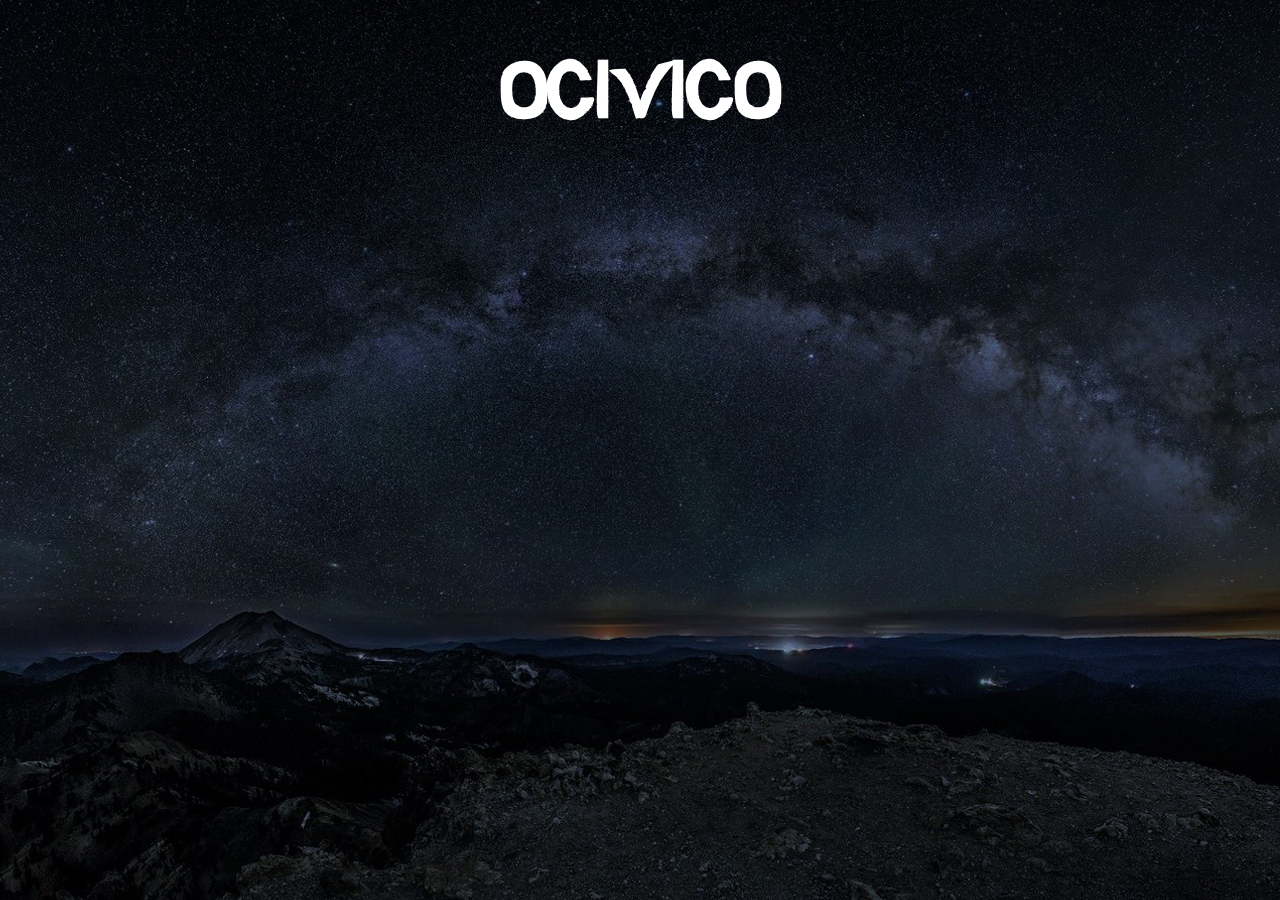
==== About.html @ aca57cec "Add files via upload" ====
<!DOCTYPE html>
<html>
<head>
	<title>OCIVICO - About</title>
	<meta charset="utf-8"/>
	<link rel="stylesheet" type="text/css" href="about.css">
    <link rel="shortcut icon" href="sources/images/1.png" type="image/png">
    <link rel="shortcut icon" type="image/png" href="http://www.example.com/favicon.png" />
</head>
<body>

<script type="text/javascript">
var currentTime = new Date().getHours();
if (7 <= currentTime && currentTime < 20) {
    if (document.body) {
        document.body.background = "sources/images/resized background.jpg";
    }
}
else {
    if (document.body) {
        document.body.background = "sources/images/nighttime.jpg";
    }
}

</script>

<div class="header">
    <style type="text/css">a {text-decoration: none;color:white;}
	</style>
	<h1><a href="index.html">OCIVICO</h1>
	</div>

</body>
</html>
---- about.css ----
body {
  background-position: center top;
  background-repeat: no-repeat;
  background-attachment: fixed;
  margin: 0;
  padding: 0;
}

.header {
	font-size: 40px;
	color: white;
	font-family: Advent Psychosis;
	text-align: center;
	}

/*These are the only fonts you can select from. Keep this at the bottem of the css file.*/
@font-face {
    font-family: "Benny Blanco"; 
    src:url('sources/fonts/Benny Blanco/BENNB.eot') format('embedded-opentype'),
	url('sources/fonts/Benny Blanco/benny_blanco.otf') format('truetype');
}
@font-face {
	font-family: "Advent Psychosis";
	src:url('sources/fonts/Advent Psychosis/Advent_Psychosis.eot') format('embedded-opentype'),
	url('sources/fonts/Advent Psychosis/Advent_Psychosis.ttf') format('truetype');
}
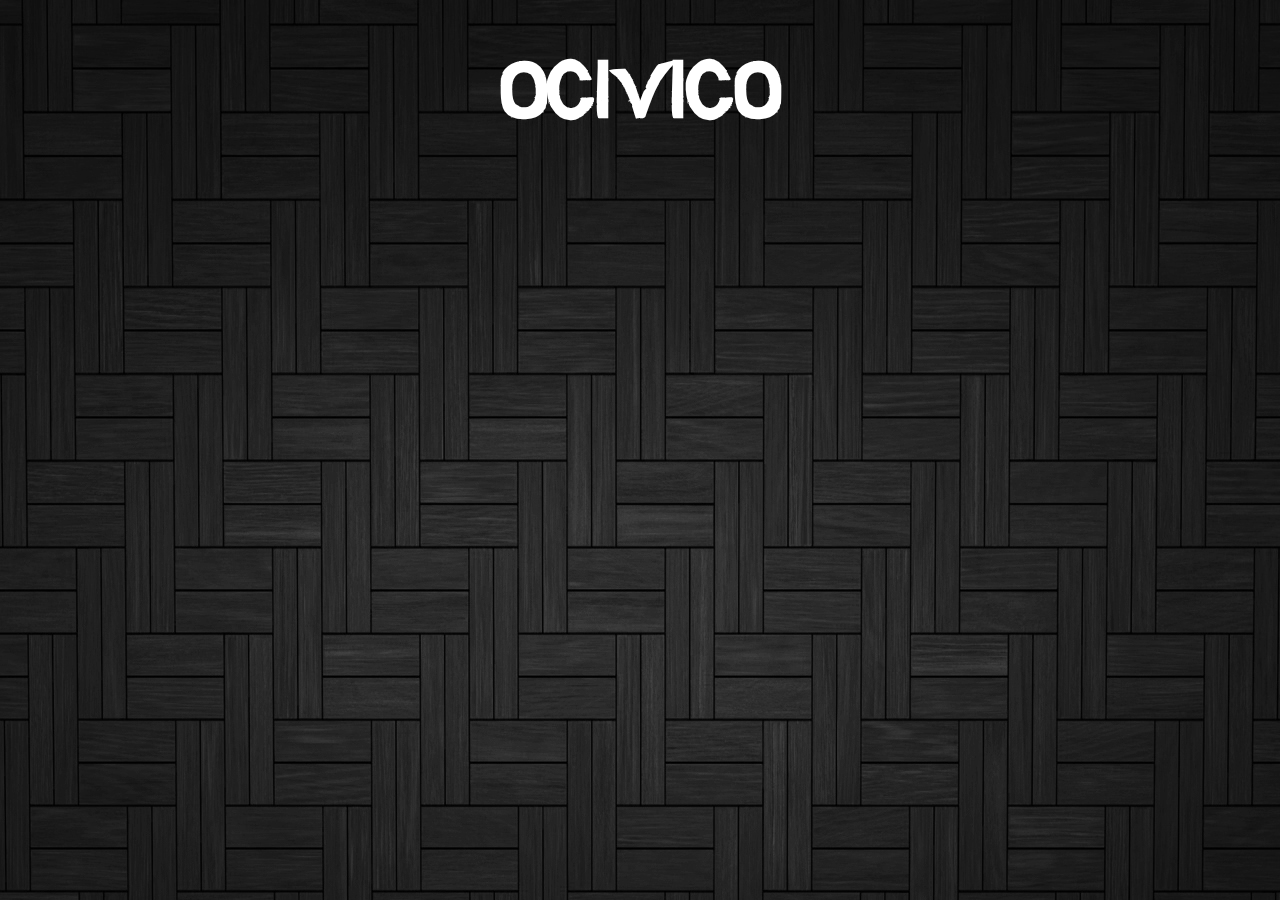
==== commit 2d89f2fd: "Update About.html" ====
--- a/About.html
+++ b/About.html
@@ -13,12 +13,12 @@
 var currentTime = new Date().getHours();
 if (7 <= currentTime && currentTime < 20) {
     if (document.body) {
-        document.body.background = "sources/images/resized background.jpg";
+        document.body.background = "sources/images/black-wallpaper-10.jpg";
     }
 }
 else {
     if (document.body) {
-        document.body.background = "sources/images/nighttime.jpg";
+        document.body.background = "sources/images/black-wallpaper-10.jpg";
     }
 }
 
@@ -31,4 +31,4 @@
 	</div>
 
 </body>
-</html>+</html>
